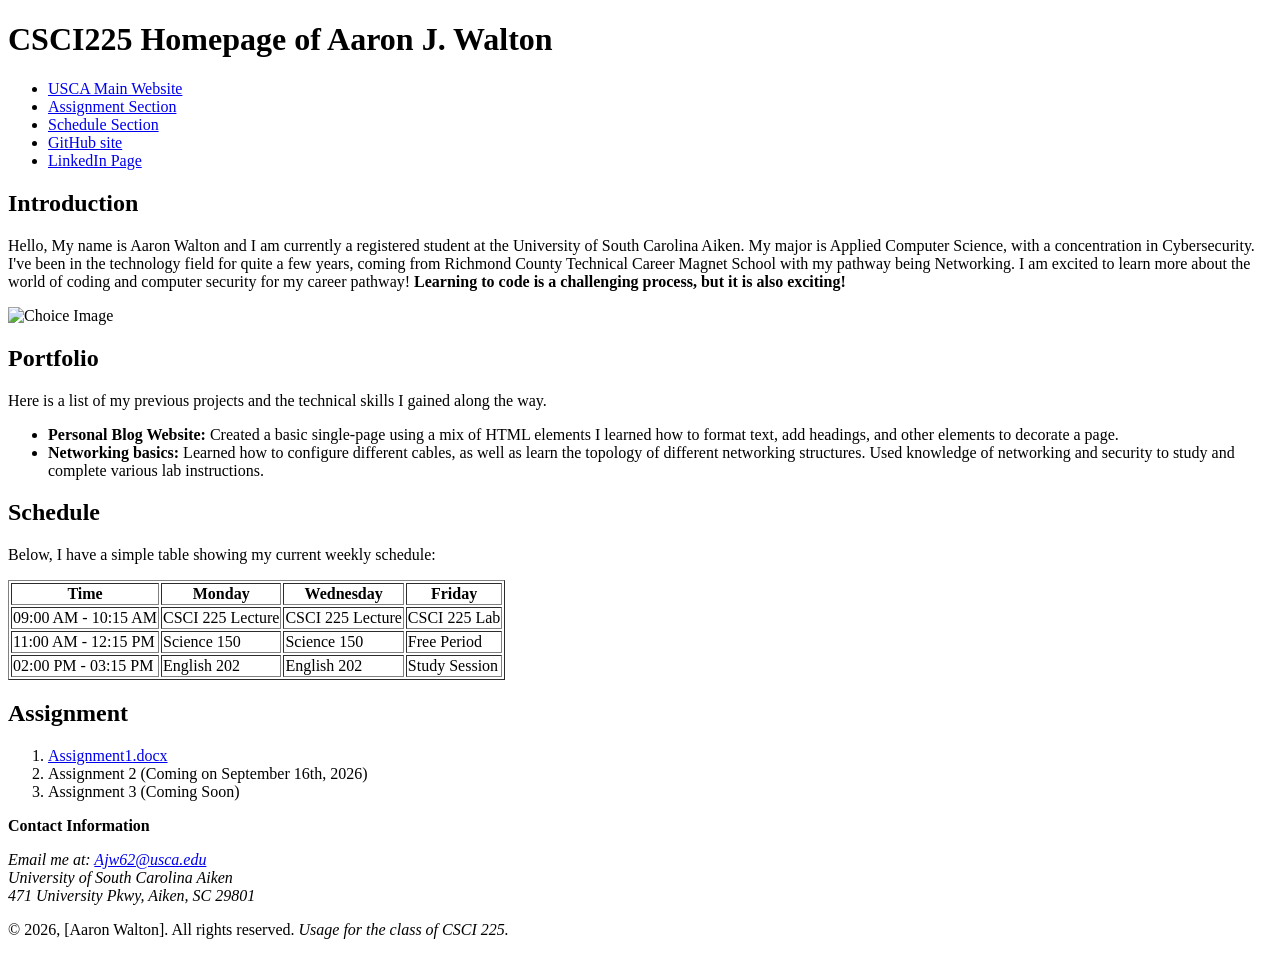
==== index.html @ 3d5d6619 "Add files via upload" ====
<!DOCTYPE html>
<html lang="en">
<head>
    <meta charset="UTF-8">
    <meta name="viewport" content="width=device-width, initial-scale=1.0">
    <title>CSCI225 Homepage of Aaron Walton</title>
</head>
<body>

    <!-- Head Area -->
    <header>
        <h1>CSCI225 Homepage of Aaron J. Walton</h1>
        <nav>
            <ul>
                <li><a href="https://usca.edu" target="_blank">USCA Main Website</a></li>
                <li><a href="#assignment-section">Assignment Section</a></li>
                <li><a href="#schedule-section">Schedule Section</a></li>
                <li><a href="https://github.com" target="_blank"> GitHub site </a></li>
                <li><a href="https://linkedin.com" target="_blank"> LinkedIn Page</a></li>
            </ul>
        </nav>
    </header>

   
    <main>
        
        <!-- Introduction Section -->
        <section class="introduction">
            <h2>Introduction</h2>
            <p>
                Hello, My name is Aaron Walton and I am currently a registered student at the University of South Carolina Aiken. My 
                major is Applied Computer Science, with a concentration in Cybersecurity. I've been in the technology field for quite a few years, 
                coming from Richmond County Technical Career Magnet School with my pathway being Networking. I am excited to learn more about the world of coding 
                and computer security for my career pathway!
                <strong>Learning to code is a challenging process, but it is also exciting!</strong>
            </p>
            
            <img src="https://mediaproxy.tvtropes.org/width/1200/https://static.tvtropes.org/pmwiki/pub/images/dragon_ball_legends_6.jpg" alt="Choice Image" width = "600">
        </section>

        <!-- Portfolio Section -->
        <section class="portfolio">
            <h2>Portfolio</h2>
            <p>Here is a list of my previous projects and the technical skills I gained along the way.</p>
            <ul>
                <li>
                    <strong>Personal Blog Website:</strong> 
                    Created a basic single-page using a mix of HTML elements
                    I learned how to format text, add headings, and other elements to decorate a page.
                </li>
                <li>
                    <strong>Networking basics:</strong> 
                    Learned how to configure different cables, as well as learn the topology of different networking structures.
                    Used knowledge of networking and security to study and complete various lab instructions.
                </li>
            </ul>
        </section>

        <!-- Schedule Section -->
        <section id="schedule-section" class="schedule">
            <h2>Schedule</h2>
            <p>Below, I have a simple table showing my current weekly schedule:</p>
            <table border="1">
                <thead>
                    <tr>
                        <th>Time</th>
                        <th>Monday</th>
                        <th>Wednesday</th>
                        <th>Friday</th>
                    </tr>
                </thead>
                <tbody>
                    <tr>
                        <td>09:00 AM - 10:15 AM</td>
                        <td>CSCI 225 Lecture</td>
                        <td>CSCI 225 Lecture</td>
                        <td>CSCI 225 Lab</td>
                    </tr>
                    <tr>
                        <td>11:00 AM - 12:15 PM</td>
                        <td>Science 150</td>
                        <td>Science 150</td>
                        <td>Free Period</td>
                    </tr>
                    <tr>
                        <td>02:00 PM - 03:15 PM</td>
                        <td>English 202</td>
                        <td>English 202</td>
                        <td>Study Session</td>
                    </tr>
                </tbody>
            </table>
        </section>

    </main>

    <!-- Sidebar Area -->
    <aside id="assignment-section">
        <h2>Assignment</h2>
        <ol>
            <li><a href="Assignment1.docx" download> Assignment1.docx</a></li>
            <li>Assignment 2 (Coming on September 16th, 2026)</li>
            <li>Assignment 3 (Coming Soon)</li>
        </ol>
    </aside>

    <!-- Footer Area -->
    <footer>
        <section class="contact-info">
            <p><strong>Contact Information</strong></p>
            <address>
                Email me at: <a href="mailto:yourusername@usca.edu">Ajw62@usca.edu</a><br>
                University of South Carolina Aiken<br>
                471 University Pkwy, Aiken, SC 29801
            </address>
        </section>
        
        <section class="copyright">
            <p>&copy; 2026, [Aaron Walton]. All rights reserved. <em>Usage for the class of CSCI 225.</em></p>
        </section>
    </footer>

</body>
</html>
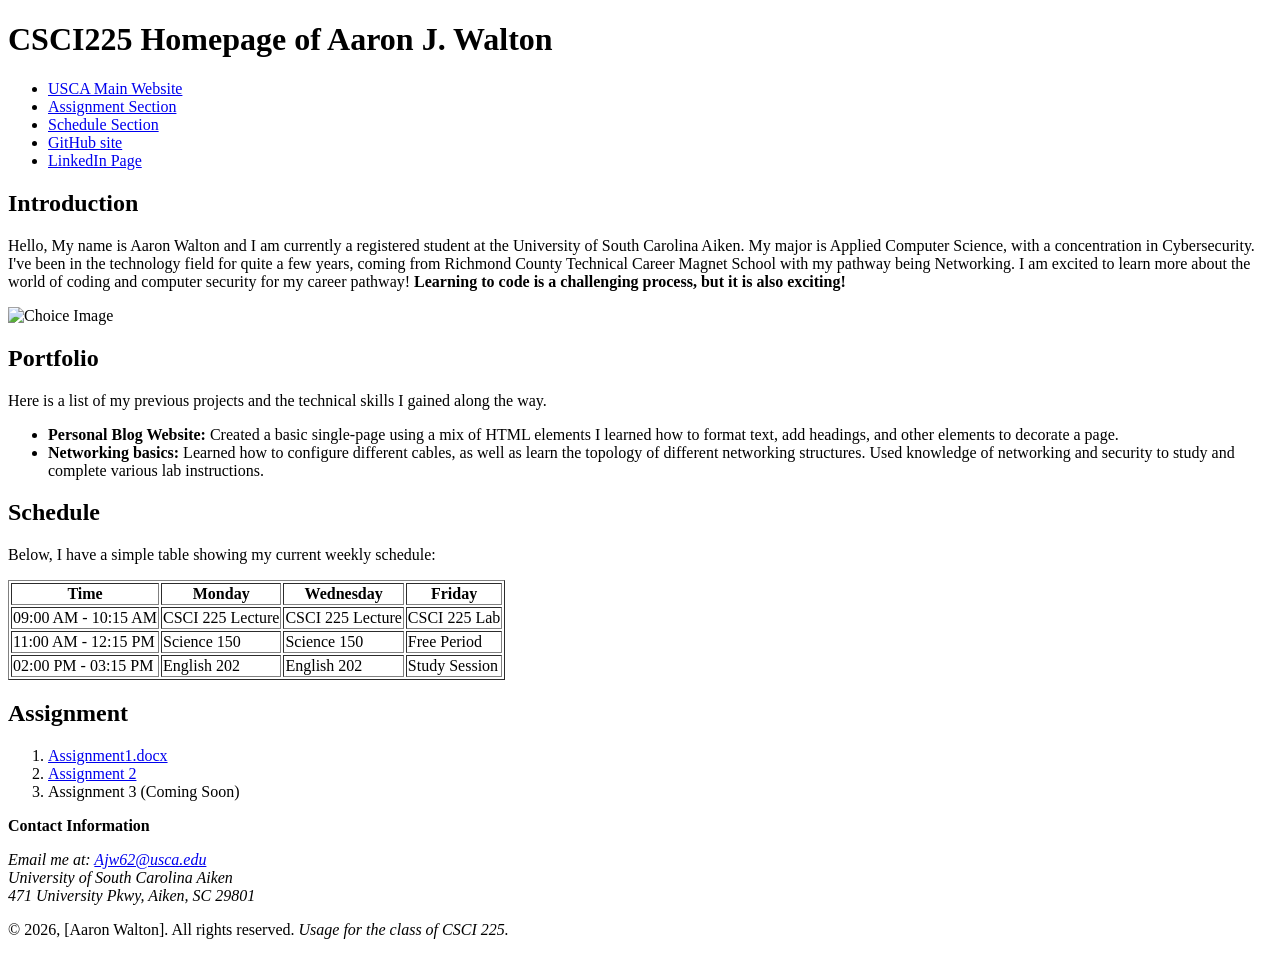
==== commit 106e21ec: "commit" ====
--- a/index.html
+++ b/index.html
@@ -15,7 +15,7 @@
                 <li><a href="https://usca.edu" target="_blank">USCA Main Website</a></li>
                 <li><a href="#assignment-section">Assignment Section</a></li>
                 <li><a href="#schedule-section">Schedule Section</a></li>
-                <li><a href="https://github.com" target="_blank"> GitHub site </a></li>
+                <li><a href="https://gitaaaahub.com" target="_blank"> GitHub site </a></li>
                 <li><a href="https://linkedin.com" target="_blank"> LinkedIn Page</a></li>
             </ul>
         </nav>
@@ -99,7 +99,7 @@
         <h2>Assignment</h2>
         <ol>
             <li><a href="Assignment1.docx" download> Assignment1.docx</a></li>
-            <li>Assignment 2 (Coming on September 16th, 2026)</li>
+            <li><a href="ContactMe.html"> Assignment 2 </a></li>
             <li>Assignment 3 (Coming Soon)</li>
         </ol>
     </aside>
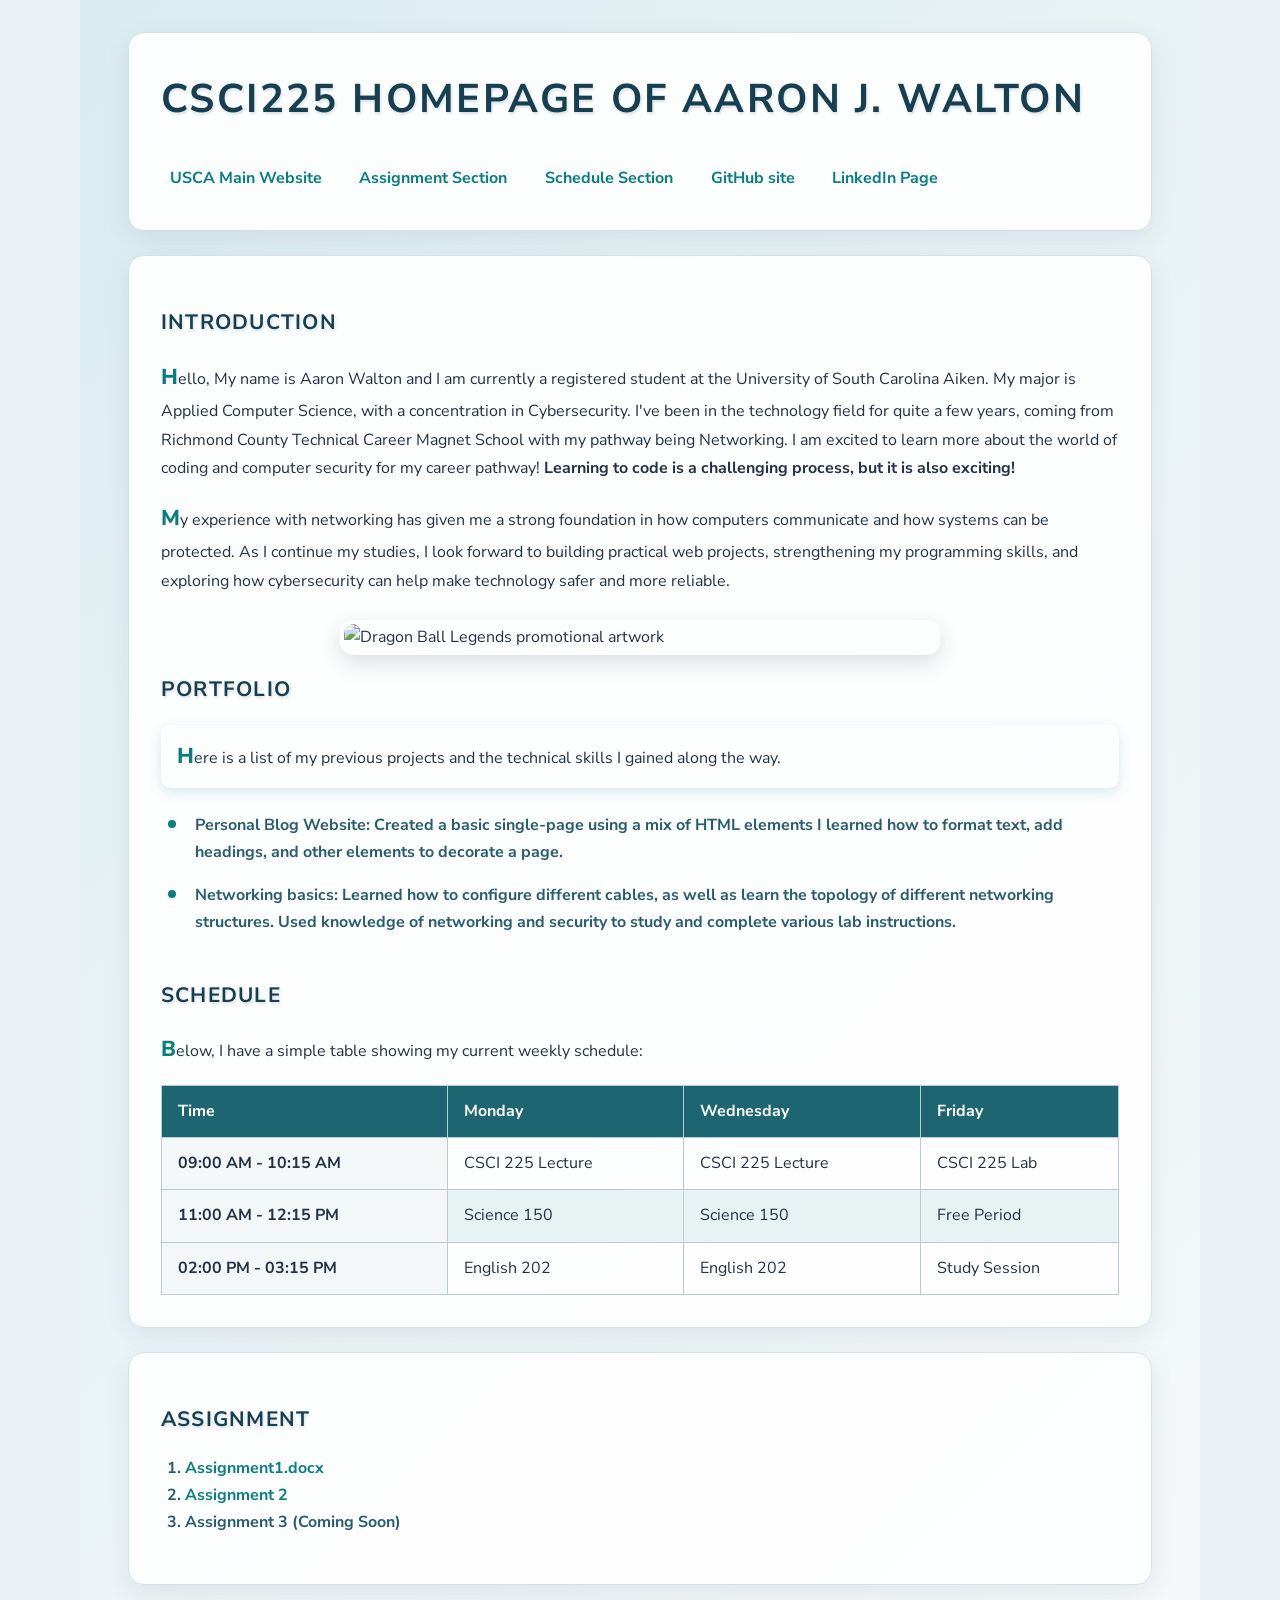
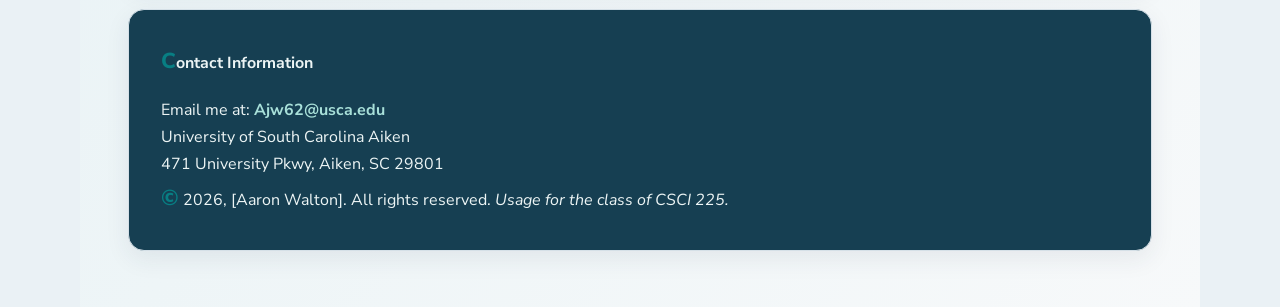
==== commit 71c567db: "Merge branches 'main' and 'main' of https://github.com/Aaron9692/CSCI225" ====
--- a/index.html
+++ b/index.html
@@ -4,6 +4,10 @@
     <meta charset="UTF-8">
     <meta name="viewport" content="width=device-width, initial-scale=1.0">
     <title>CSCI225 Homepage of Aaron Walton</title>
+    <link rel="preconnect" href="https://fonts.googleapis.com">
+    <link rel="preconnect" href="https://fonts.gstatic.com" crossorigin>
+    <link href="https://fonts.googleapis.com/css2?family=Nunito+Sans:wght@400;600;700;800&display=swap" rel="stylesheet">
+    <link rel="stylesheet" href="css/home.css">
 </head>
 <body>
 
@@ -34,8 +38,13 @@
                 and computer security for my career pathway!
                 <strong>Learning to code is a challenging process, but it is also exciting!</strong>
             </p>
+            <p>
+                My experience with networking has given me a strong foundation in how computers communicate and how systems can be protected.
+                As I continue my studies, I look forward to building practical web projects, strengthening my programming skills, and exploring
+                how cybersecurity can help make technology safer and more reliable.
+            </p>
             
-            <img src="https://mediaproxy.tvtropes.org/width/1200/https://static.tvtropes.org/pmwiki/pub/images/dragon_ball_legends_6.jpg" alt="Choice Image" width = "600">
+            <img src="https://mediaproxy.tvtropes.org/width/1200/https://static.tvtropes.org/pmwiki/pub/images/dragon_ball_legends_6.jpg" alt="Dragon Ball Legends promotional artwork" width="600">
         </section>
 
         <!-- Portfolio Section -->
@@ -60,30 +69,30 @@
         <section id="schedule-section" class="schedule">
             <h2>Schedule</h2>
             <p>Below, I have a simple table showing my current weekly schedule:</p>
-            <table border="1">
+            <table>
                 <thead>
                     <tr>
-                        <th>Time</th>
-                        <th>Monday</th>
-                        <th>Wednesday</th>
-                        <th>Friday</th>
+                        <th scope="col">Time</th>
+                        <th scope="col">Monday</th>
+                        <th scope="col">Wednesday</th>
+                        <th scope="col">Friday</th>
                     </tr>
                 </thead>
                 <tbody>
                     <tr>
-                        <td>09:00 AM - 10:15 AM</td>
+                        <th scope="row">09:00 AM - 10:15 AM</th>
                         <td>CSCI 225 Lecture</td>
                         <td>CSCI 225 Lecture</td>
                         <td>CSCI 225 Lab</td>
                     </tr>
                     <tr>
-                        <td>11:00 AM - 12:15 PM</td>
+                        <th scope="row">11:00 AM - 12:15 PM</th>
                         <td>Science 150</td>
                         <td>Science 150</td>
                         <td>Free Period</td>
                     </tr>
                     <tr>
-                        <td>02:00 PM - 03:15 PM</td>
+                        <th scope="row">02:00 PM - 03:15 PM</th>
                         <td>English 202</td>
                         <td>English 202</td>
                         <td>Study Session</td>
--- a/css/home.css
+++ b/css/home.css
@@ -0,0 +1,271 @@
+* {
+    box-sizing: border-box;
+}
+
+:root {
+    color-scheme: light;
+    font-family: "Nunito Sans", "Segoe UI", sans-serif;
+    color: #233247;
+    background: #eaf1f5;
+}
+
+body {
+    max-width: 1120px;
+    margin: 0 auto;
+    padding: 2rem clamp(1rem, 4vw, 3rem);
+    background-color: #f5f8fa;
+    background-image:
+        linear-gradient(135deg, rgba(220, 237, 241, 0.94), rgba(247, 249, 250, 0.97)),
+        radial-gradient(circle at 10% 10%, #9dd5d0, transparent 38%);
+    line-height: 1.7;
+}
+
+html {
+    scroll-behavior: smooth;
+}
+
+header,
+main,
+aside,
+footer {
+    margin-bottom: 1.5rem;
+    padding: clamp(1.25rem, 3vw, 2rem);
+    border: 1px solid #d5e0e7;
+    border-radius: 16px;
+    background: rgba(255, 255, 255, 0.9);
+    box-shadow: 0 8px 24px rgba(35, 50, 71, 0.08);
+}
+
+#schedule-section,
+#assignment-section {
+    scroll-margin-top: 1.5rem;
+    transition: border-color 220ms ease, background-color 220ms ease, box-shadow 220ms ease;
+}
+
+#schedule-section:target,
+#assignment-section:target {
+    border-color: #087e83;
+    background-color: #effafa;
+    box-shadow: 0 0 0 4px rgba(8, 126, 131, 0.2), 0 12px 30px rgba(8, 126, 131, 0.16);
+}
+
+h1,
+h2 {
+    color: #163f52;
+    letter-spacing: 0.06em;
+    text-transform: uppercase;
+    text-shadow: 1px 2px 3px rgba(22, 63, 82, 0.16);
+}
+
+h1 {
+    margin-top: 0;
+    font-size: clamp(1.7rem, 4vw, 2.5rem);
+}
+
+h2 {
+    font-size: 1.3rem;
+}
+
+p {
+    margin: 0 0 1rem;
+    font-family: "Nunito Sans", "Segoe UI", sans-serif;
+    line-height: 1.8;
+    text-align: left;
+}
+
+p::first-letter {
+    color: #087e83;
+    font-size: 1.35em;
+    font-weight: 800;
+}
+
+.portfolio > p:first-of-type {
+    padding: 0.75rem 1rem;
+    border-radius: 10px;
+    box-shadow: 0 4px 14px rgba(8, 126, 131, 0.16);
+}
+
+nav ul {
+    display: flex;
+    flex-wrap: wrap;
+    gap: 0.5rem 1.25rem;
+    margin: 0;
+    padding: 0;
+    list-style: none;
+}
+
+main ul,
+aside ol {
+    padding-left: 1.5rem;
+}
+
+li {
+    color: #285d70;
+    font-weight: 700;
+}
+
+.portfolio ul {
+    list-style-image: url("data:image/svg+xml,%3Csvg xmlns='http://www.w3.org/2000/svg' width='12' height='12' viewBox='0 0 12 12'%3E%3Ccircle cx='6' cy='6' r='4' fill='%23087e83'/%3E%3C/svg%3E");
+}
+
+.portfolio li {
+    padding: 0.5rem 0.65rem;
+    border-radius: 8px;
+    transition: color 180ms ease, background-color 180ms ease, transform 180ms ease;
+}
+
+.portfolio li:hover,
+.portfolio li:focus-within {
+    color: #163f52;
+    background-color: #e3f2f1;
+    transform: translateX(4px);
+}
+
+a {
+    color: #087e83;
+    font-weight: 700;
+    text-decoration: none;
+    transition: color 180ms ease, background-color 180ms ease, transform 180ms ease;
+}
+
+a:hover,
+a:focus-visible {
+    color: #a94722;
+    text-decoration: underline;
+}
+
+nav a {
+    display: inline-block;
+    padding: 0.35rem 0.55rem;
+    border-radius: 6px;
+}
+
+nav a:hover,
+nav a:focus-visible {
+    background-color: #e3f2f1;
+    transform: translateY(-2px);
+}
+
+.introduction img {
+    display: block;
+    width: min(100%, 600px);
+    height: auto;
+    margin: 1.5rem auto 0;
+    border: 4px solid #fff;
+    border-radius: 14px;
+    box-shadow: 0 8px 22px rgba(35, 50, 71, 0.16);
+}
+
+.schedule {
+    overflow-x: auto;
+}
+
+.schedule table {
+    width: 100%;
+    border: 1px solid #b9cbd3;
+    border-collapse: collapse;
+    empty-cells: show;
+    text-align: left;
+}
+
+.schedule th,
+.schedule td {
+    padding: 0.75rem 1rem;
+    border: 1px solid #b9cbd3;
+    vertical-align: middle;
+}
+
+.schedule thead {
+    color: #fff;
+    background: #1d6571;
+}
+
+.schedule tbody tr:nth-child(even) {
+    background-color: #e7f2f2;
+}
+
+.schedule tbody tr {
+    transition: background-color 180ms ease;
+}
+
+.schedule tbody tr:hover {
+    background-color: #d3ece9;
+}
+
+.schedule tbody th {
+    color: #233247;
+    background: #f3f7f8;
+    font-weight: 700;
+}
+
+footer {
+    color: #edf5f5;
+    background-color: #163f52;
+}
+
+footer h2,
+footer a {
+    color: #a8e0d9;
+}
+
+footer p:last-child {
+    margin-bottom: 0;
+}
+
+address {
+    font-style: normal;
+}
+
+@media (prefers-reduced-motion: no-preference) {
+    #schedule-section:target,
+    #assignment-section:target {
+        animation: target-highlight 700ms ease-out;
+    }
+
+    header,
+    main,
+    aside,
+    footer {
+        animation: arrive 500ms ease-out both;
+    }
+
+    main {
+        animation-delay: 80ms;
+    }
+
+    aside {
+        animation-delay: 140ms;
+    }
+
+    footer {
+        animation-delay: 200ms;
+    }
+
+    @keyframes arrive {
+        from {
+            opacity: 0;
+            transform: translateY(10px);
+        }
+
+        to {
+            opacity: 1;
+            transform: translateY(0);
+        }
+    }
+
+    @keyframes target-highlight {
+        0% {
+            box-shadow: 0 0 0 0 rgba(8, 126, 131, 0.45);
+        }
+
+        100% {
+            box-shadow: 0 0 0 4px rgba(8, 126, 131, 0.2), 0 12px 30px rgba(8, 126, 131, 0.16);
+        }
+    }
+}
+
+@media (prefers-reduced-motion: reduce) {
+    html {
+        scroll-behavior: auto;
+    }
+}
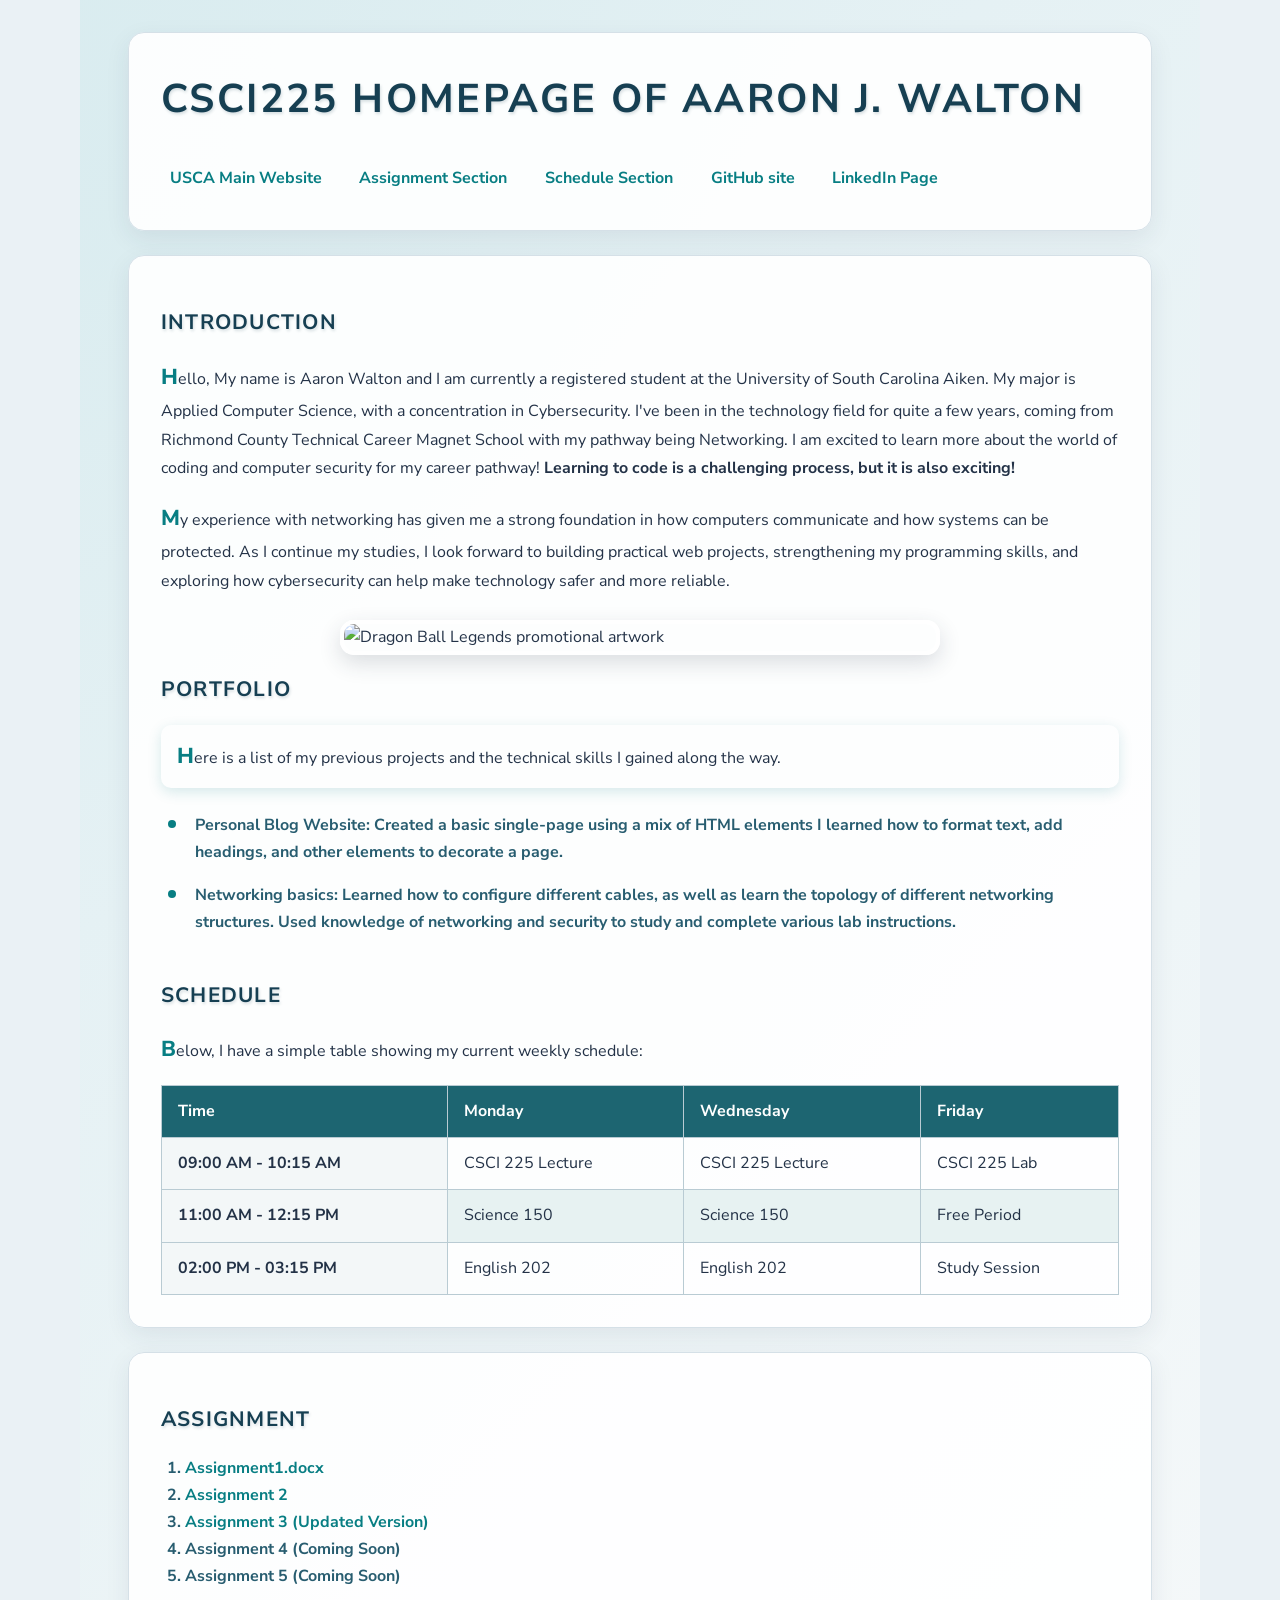
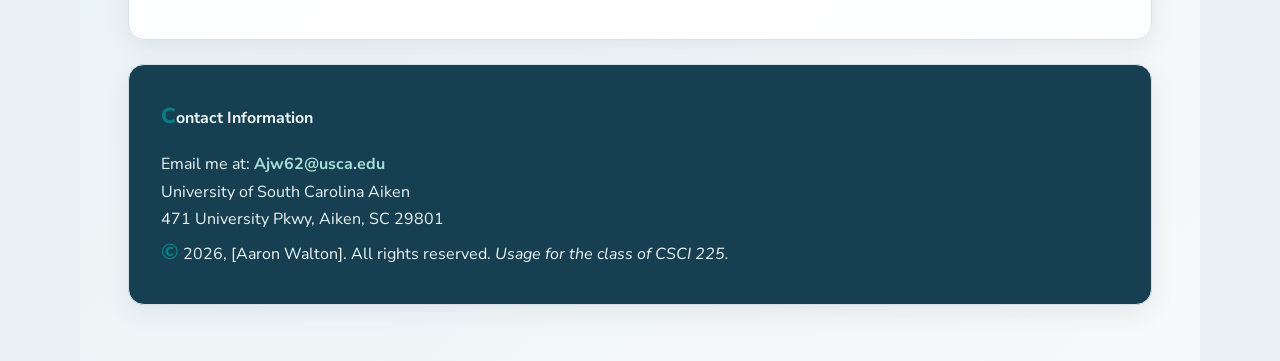
==== commit 7eb4bc65: "Done" ====
--- a/index.html
+++ b/index.html
@@ -109,7 +109,9 @@
         <ol>
             <li><a href="Assignment1.docx" download> Assignment1.docx</a></li>
             <li><a href="ContactMe.html"> Assignment 2 </a></li>
-            <li>Assignment 3 (Coming Soon)</li>
+            <li><a href="Assignment3.docx" download>Assignment 3 (Updated Version)</a></li>
+            <li>Assignment 4 (Coming Soon)</li>
+            <li>Assignment 5 (Coming Soon)</li>
         </ol>
     </aside>
 
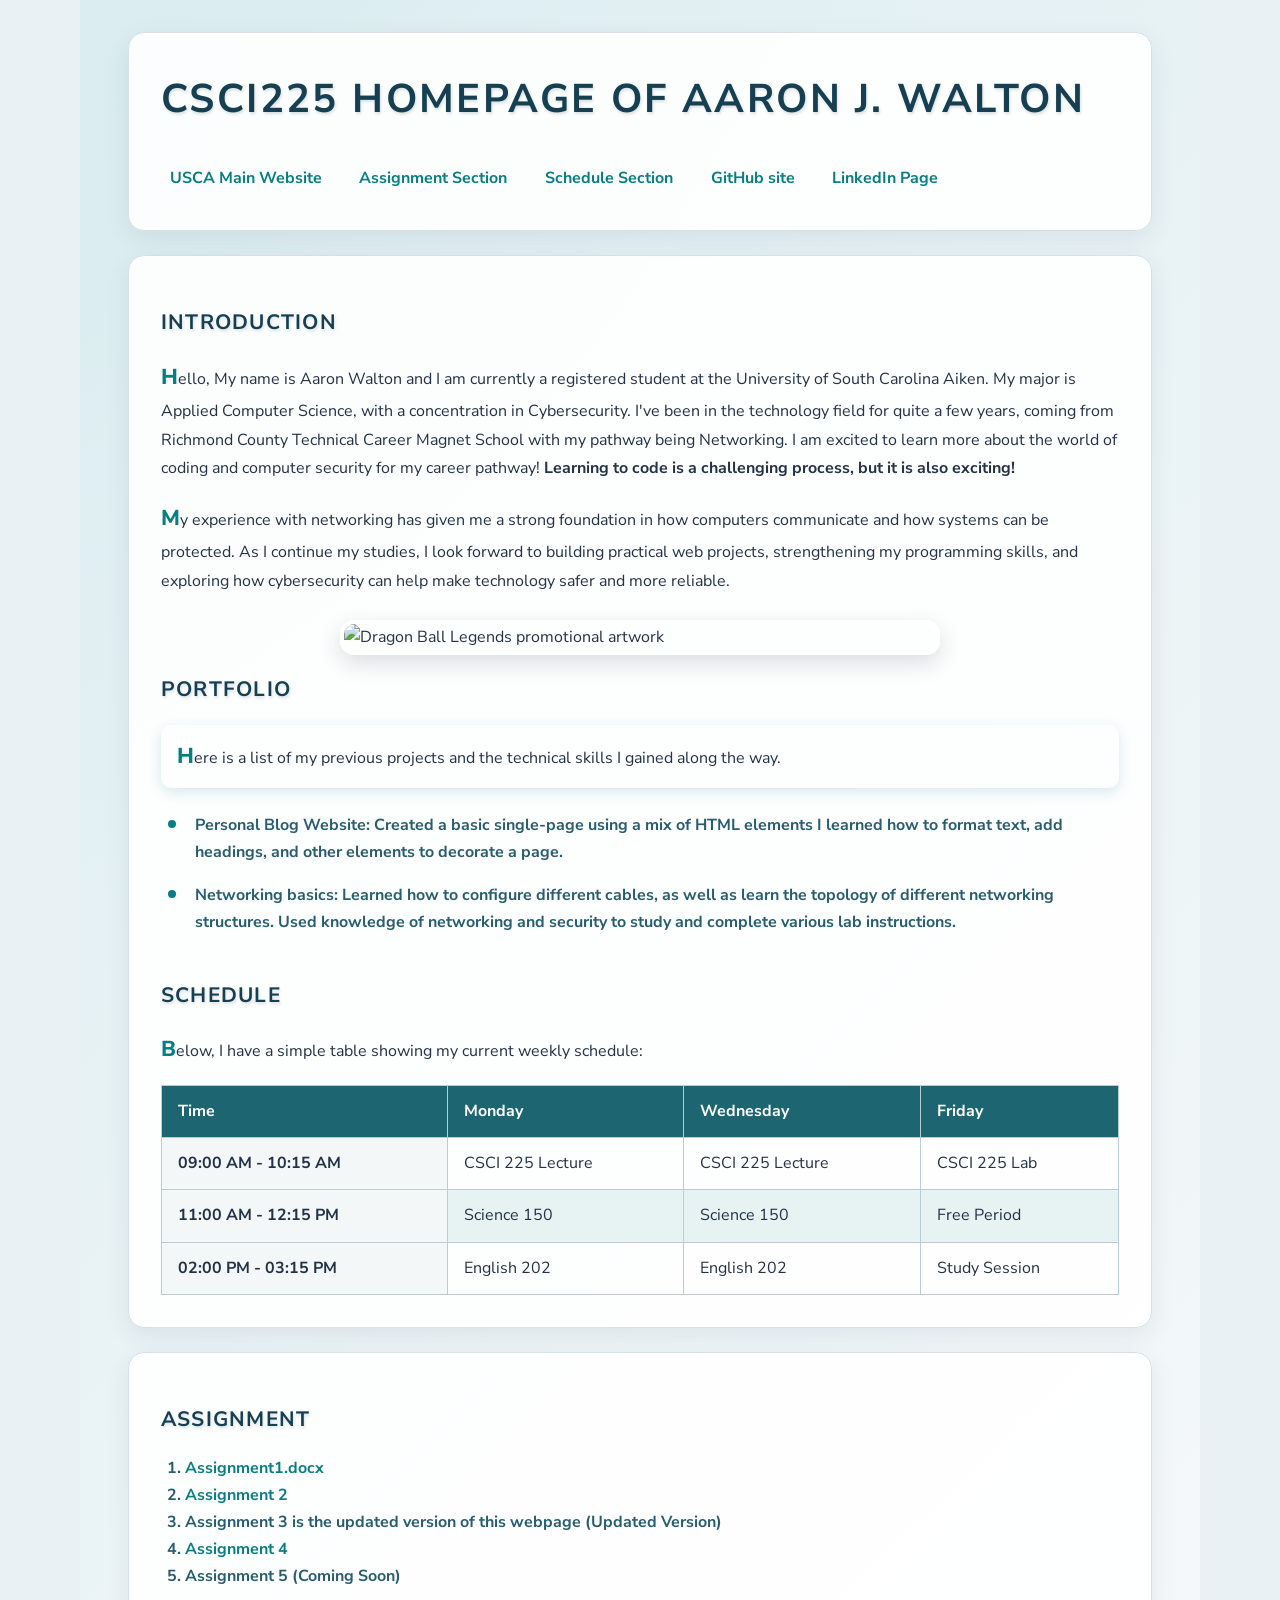
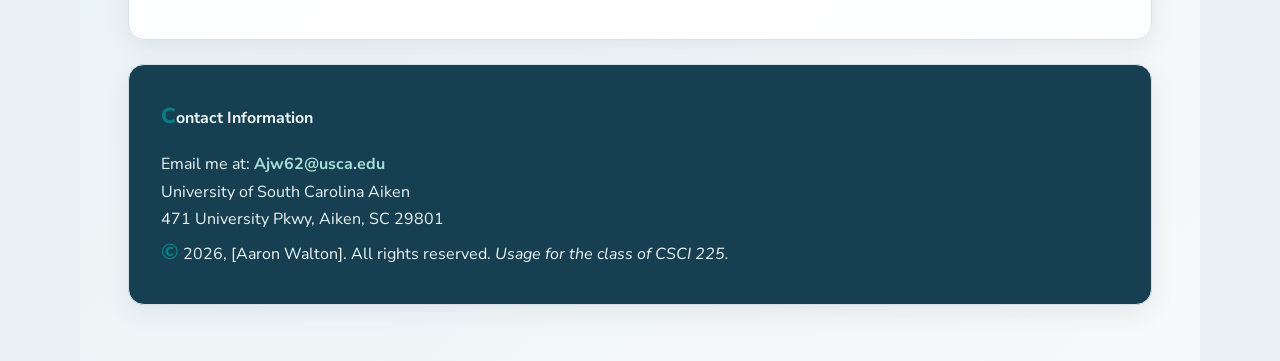
==== commit adb83bfc: "Done" ====
--- a/index.html
+++ b/index.html
@@ -109,8 +109,8 @@
         <ol>
             <li><a href="Assignment1.docx" download> Assignment1.docx</a></li>
             <li><a href="ContactMe.html"> Assignment 2 </a></li>
-            <li><a href="Assignment3.docx" download>Assignment 3 (Updated Version)</a></li>
-            <li>Assignment 4 (Coming Soon)</li>
+            <li>Assignment 3 is the updated version of this webpage (Updated Version)</li>
+            <li><a href="file:///C:/Users/joshw/CSCI225-All/CSCI225/CSCI%20225/ContactMe.html">Assignment 4</a></li>
             <li>Assignment 5 (Coming Soon)</li>
         </ol>
     </aside>
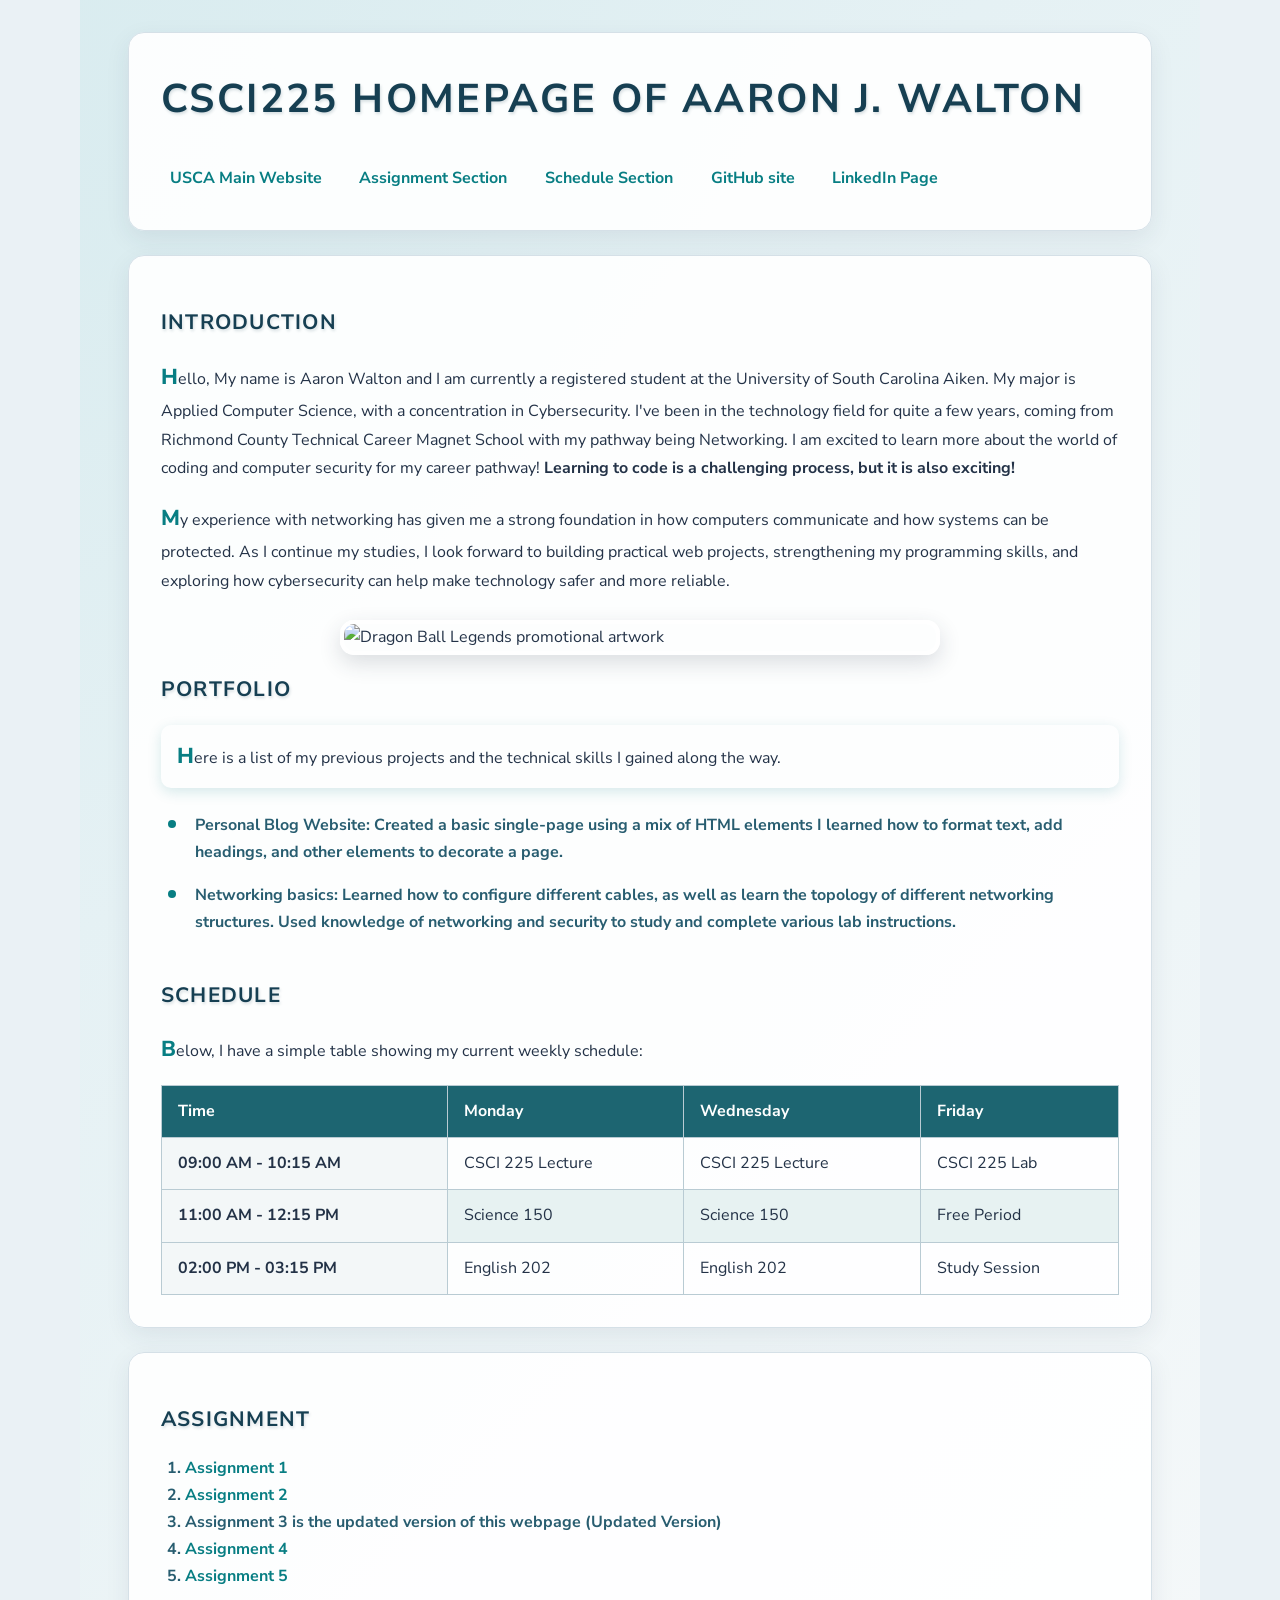
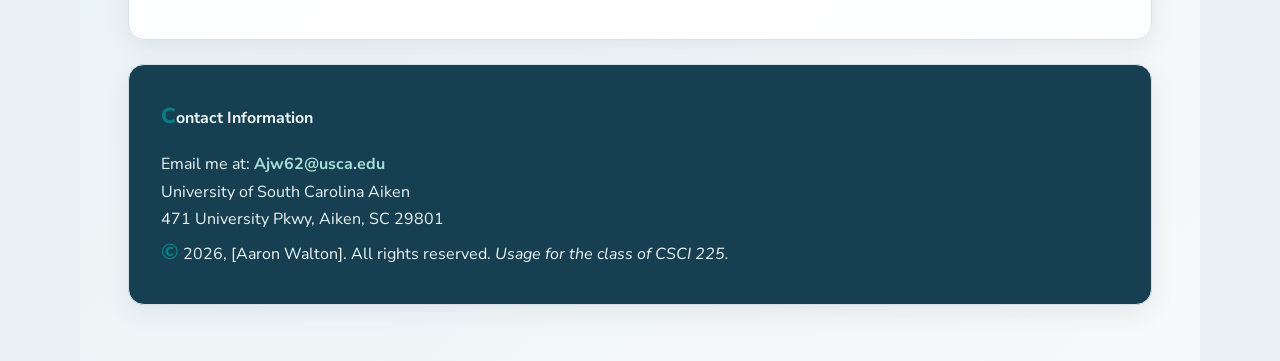
==== commit 615f9830: "Commit" ====
--- a/index.html
+++ b/index.html
@@ -107,11 +107,11 @@
     <aside id="assignment-section">
         <h2>Assignment</h2>
         <ol>
-            <li><a href="Assignment1.docx" download> Assignment1.docx</a></li>
-            <li><a href="ContactMe.html"> Assignment 2 </a></li>
+            <li><a href="Assignment1.docx" download> Assignment 1</a></li>
+            <li><a href=file:///C:/Users/joshw/CSCI225-All/CSCI225/ContactMe.html> Assignment 2 </a></li>
             <li>Assignment 3 is the updated version of this webpage (Updated Version)</li>
             <li><a href="file:///C:/Users/joshw/CSCI225-All/CSCI225/CSCI%20225/ContactMe.html">Assignment 4</a></li>
-            <li>Assignment 5 (Coming Soon)</li>
+            <li><a href="Assignment%205.html">Assignment 5</a></li>
         </ol>
     </aside>
 
